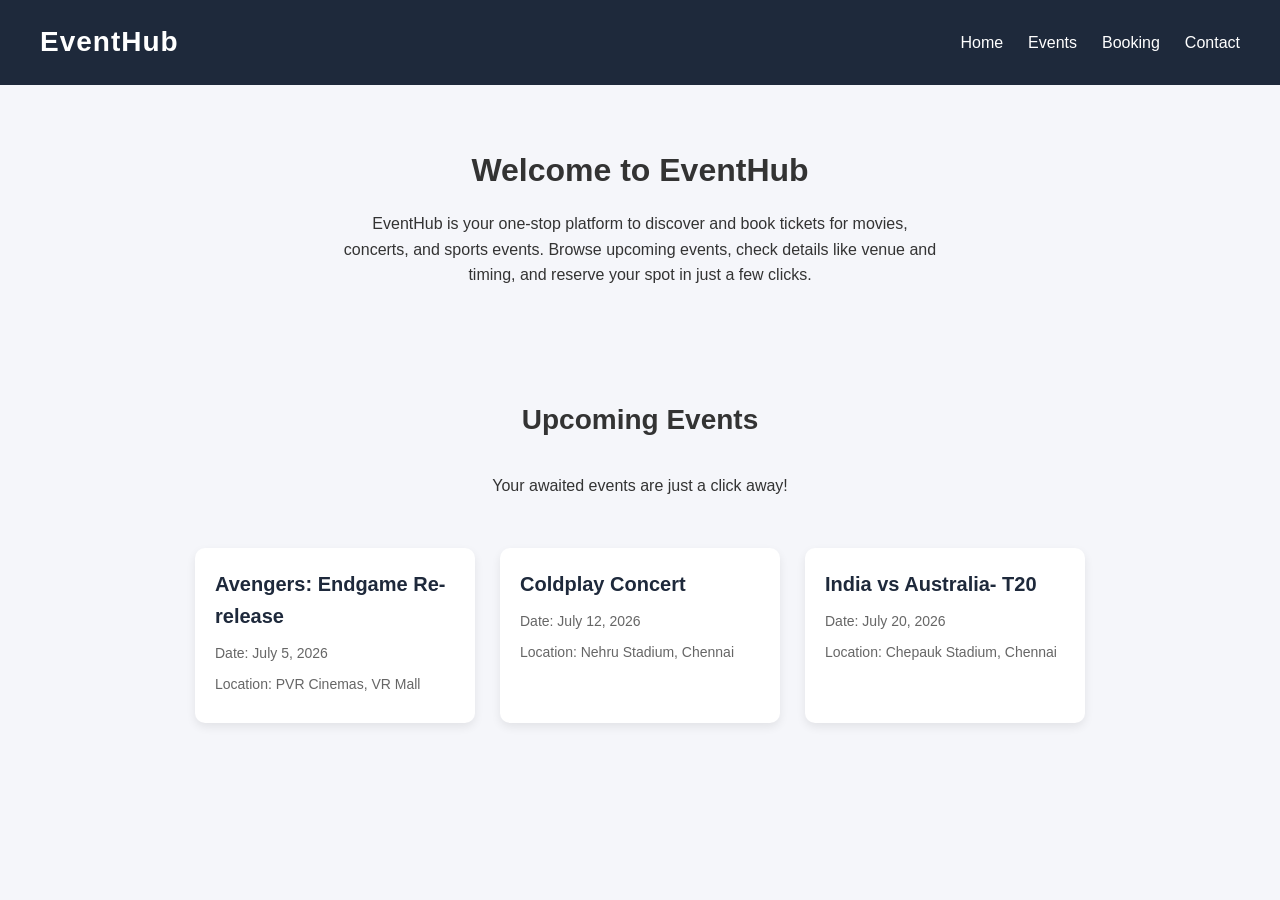
==== level3/index.html @ ec31017a "Add multiple event cards for movies, concerts, sports" ====
<!DOCTYPE html>
<html lang="en">
<head>
  <meta charset="UTF-8">
  <meta name="viewport" content="width=device-width, initial-scale=1.0">
  <title>EventHub - Online Ticket Booking</title>
  <link rel="stylesheet" href="style.css">
</head>
<body>

  <!-- ===== HEADER ===== -->
  <header>
    <h1>EventHub</h1>
    <nav>
      <ul>
        <li><a href="#home">Home</a></li>
        <li><a href="#events">Events</a></li>
        <li><a href="#booking">Booking</a></li>
        <li><a href="#contact">Contact</a></li>
      </ul>
    </nav>
  </header>

  <!-- ===== INTRO SECTION ===== -->
  <section id="home" class="intro">
    <h2>Welcome to EventHub</h2>
    <p>
      EventHub is your one-stop platform to discover and book tickets for
      movies, concerts, and sports events. Browse upcoming events, check
      details like venue and timing, and reserve your spot in just a few clicks.
    </p>
  </section>

  <!-- ===== MAIN CONTENT / EVENT LISTING SECTION ===== -->
  <main id="events">
    <h2>Upcoming Events</h2>
    <section class="event-listing">
      <!-- Event cards will be added here in Level 3 -->
       <p>Your awaited events are just a click away!</p>
    </section>
  </main>

  <!-- ===ADDING MULTIPLE EVENT CARDS === -->
   <section class="event-listing">
    <div class="event-card">
        <h3>Avengers: Endgame Re-release</h3>
        <p>Date: July 5, 2026</p>
        <p>Location: PVR Cinemas, VR Mall</p>
    </div>

    <div class="event-card">
      <h3>Coldplay Concert</h3>
      <p>Date: July 12, 2026</p>
      <p>Location: Nehru Stadium, Chennai</p>
    </div>

    <div class="event-card">
      <h3>India vs Australia- T20</h3>
      <p>Date: July 20, 2026</p>
      <p>Location: Chepauk Stadium, Chennai</p>
    </div>
   </section>
---- level3/style.css ----
/* === GLOBAL STYLES === */
* {
  margin: 0;
  padding: 0;
  box-sizing: border-box;
}

body{
    font-family: 'Segoe UI',Arial, sans-serif;
    color: #333;
    background-color: #f5f6fa;
    line-height: 1.6;
}

header{
    background-color: #1e293b;
    color: #ffffff;
}

header h1{
    font-size: 28px;
    letter-spacing: 1px;
}

/* === NAVIGATION SPACING === */

header{
    padding: 20px 40px;
    display: flex;
    justify-content: space-between;
    align-items: center;
    flex-wrap: wrap;
}

nav ul{
    list-style: none;
    display: flex;
    gap: 25px;
}

nav ul li a{
    color:#ffffff;
    text-decoration: none;
    font-size: 16px;
    font-weight: 500;
}

/* === INTRO SECTION SPACING === */

.intro{
    text-align: center;
    padding: 60px 20px;
}

.intro h2{
    font-size: 32px;
    margin-bottom: 15px;
}

.intro p{
    max-width: 600px;
    margin: 0 auto;
    font-size: 16px;
}

/* ===MAIN SECTION SPACING === */

main{
    padding: 50px 40px;
}

main h2{
    text-align: center;
    font-size: 28px;
    margin-bottom: 30px;
}

/* === EVENT CARD DESIGN === */

.event-listing{
    display: flex;
    flex-wrap: wrap;
    gap: 25px;
    justify-content: center;
}

.event-card{
    background-color: #ffffff;
    border-radius: 10px;
    padding: 20px;
    width: 280px;
    box-shadow: 0 4px 10px rgba(0,0,0, 0.08);
    transition: transform 0.3s ease;
}

.event-card:hover{
    transform: translateY(-5px);
}

.event-card h3{
    font-size: 20px;
    margin-bottom: 10px;
    color: #1e293b;
}

.event-card p{
    font-size: 14px;
    color: #666;
    margin-bottom: 8px;
}
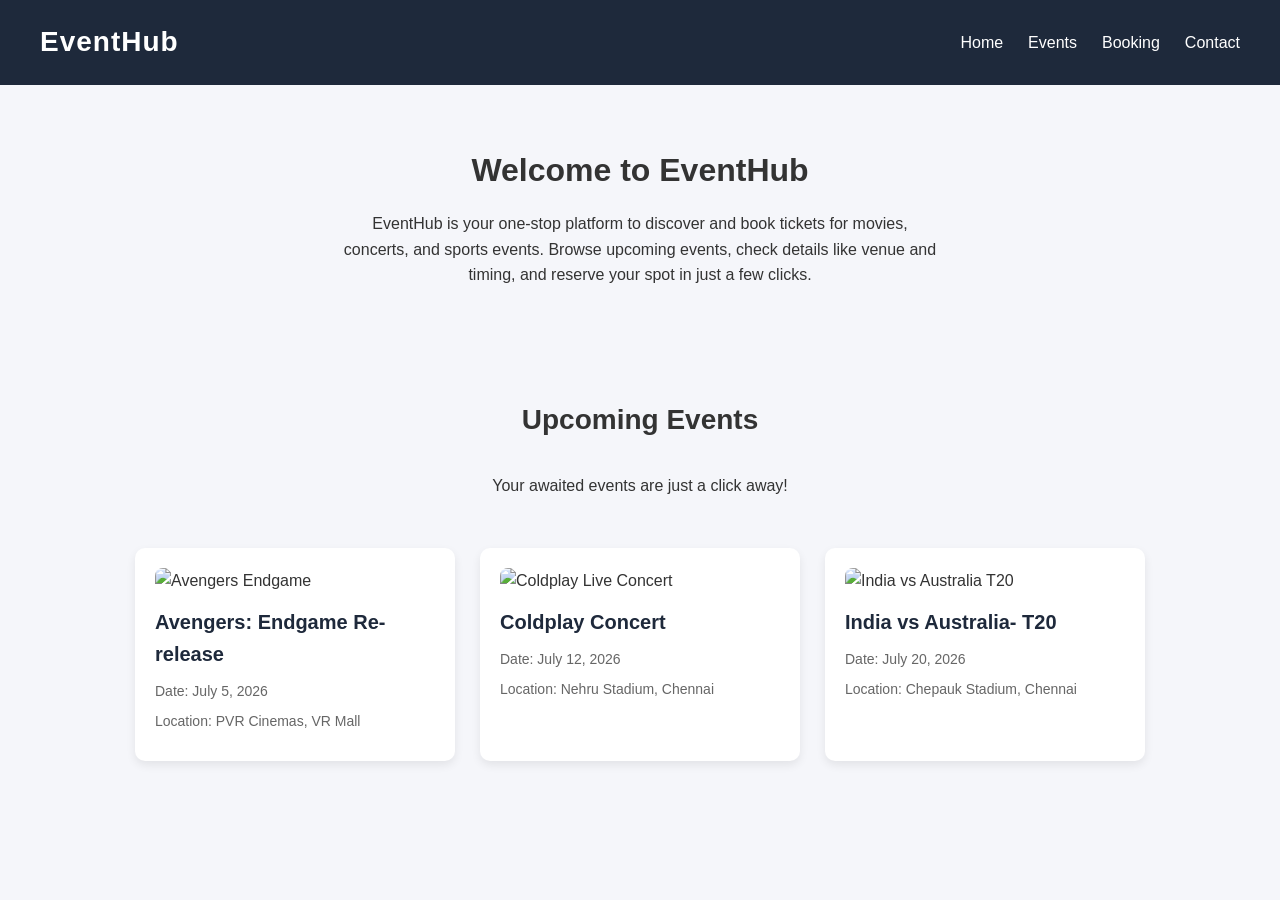
==== commit 03f02b2d: "Add images and icons to event cards" ====
--- a/level3/index.html
+++ b/level3/index.html
@@ -43,18 +43,21 @@
   <!-- ===ADDING MULTIPLE EVENT CARDS === -->
    <section class="event-listing">
     <div class="event-card">
+        <img src="https://placehold.co/280x160/1e293b/ffffff?text=Movie" alt="Avengers Endgame">
         <h3>Avengers: Endgame Re-release</h3>
         <p>Date: July 5, 2026</p>
         <p>Location: PVR Cinemas, VR Mall</p>
     </div>
 
     <div class="event-card">
+      <img src="https://placehold.co/280x160/1e293b/ffffff?text=Concert" alt="Coldplay Live Concert">
       <h3>Coldplay Concert</h3>
       <p>Date: July 12, 2026</p>
       <p>Location: Nehru Stadium, Chennai</p>
     </div>
 
     <div class="event-card">
+      <img src="https://placehold.co/280x160/1e293b/ffffff?text=Cricket" alt="India vs Australia T20">
       <h3>India vs Australia- T20</h3>
       <p>Date: July 20, 2026</p>
       <p>Location: Chepauk Stadium, Chennai</p>
--- a/level3/style.css
+++ b/level3/style.css
@@ -88,7 +88,7 @@
     background-color: #ffffff;
     border-radius: 10px;
     padding: 20px;
-    width: 280px;
+    width: 320px;
     box-shadow: 0 4px 10px rgba(0,0,0, 0.08);
     transition: transform 0.3s ease;
 }
@@ -107,4 +107,11 @@
     font-size: 14px;
     color: #666;
     margin-bottom: 8px;
+}
+
+/* ===== EVENT CARD IMAGES ===== */
+.event-card img {
+  width: 100%;
+  border-radius: 8px;
+  margin-bottom: 12px;
 }
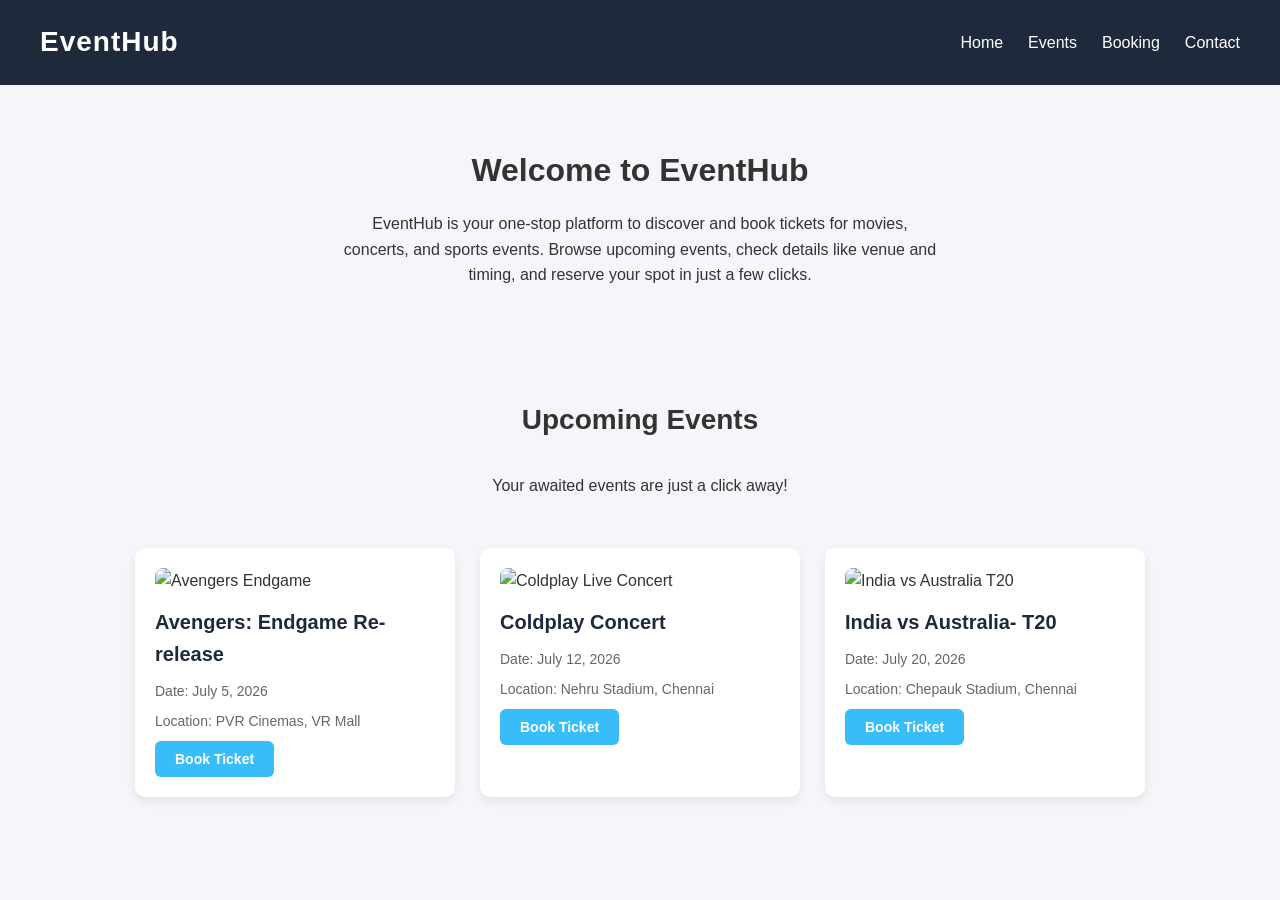
==== commit 788d19cb: "Add Book Ticket button to event cards" ====
--- a/level3/index.html
+++ b/level3/index.html
@@ -47,6 +47,7 @@
         <h3>Avengers: Endgame Re-release</h3>
         <p>Date: July 5, 2026</p>
         <p>Location: PVR Cinemas, VR Mall</p>
+        <button class="book-btn">Book Ticket</button>
     </div>
 
     <div class="event-card">
@@ -54,6 +55,7 @@
       <h3>Coldplay Concert</h3>
       <p>Date: July 12, 2026</p>
       <p>Location: Nehru Stadium, Chennai</p>
+      <button class="book-btn">Book Ticket</button>
     </div>
 
     <div class="event-card">
@@ -61,5 +63,6 @@
       <h3>India vs Australia- T20</h3>
       <p>Date: July 20, 2026</p>
       <p>Location: Chepauk Stadium, Chennai</p>
+      <button class="book-btn">Book Ticket</button>
     </div>
    </section>
--- a/level3/style.css
+++ b/level3/style.css
@@ -114,4 +114,21 @@
   width: 100%;
   border-radius: 8px;
   margin-bottom: 12px;
+}
+
+/* === BOOK TICKET BUTTON === */
+.book-btn {
+    background-color: #38bdf8;
+    color: #ffffff;
+    border: none;
+    padding: 10px 20px;
+    border-radius: 6px;
+    font-size: 14px;
+    font-weight: 600;
+    cursor: pointer;
+    transition: background-color 0.3s ease;
+}
+
+.book-btn:hover {
+    background-color: #0ea5e9;
 }
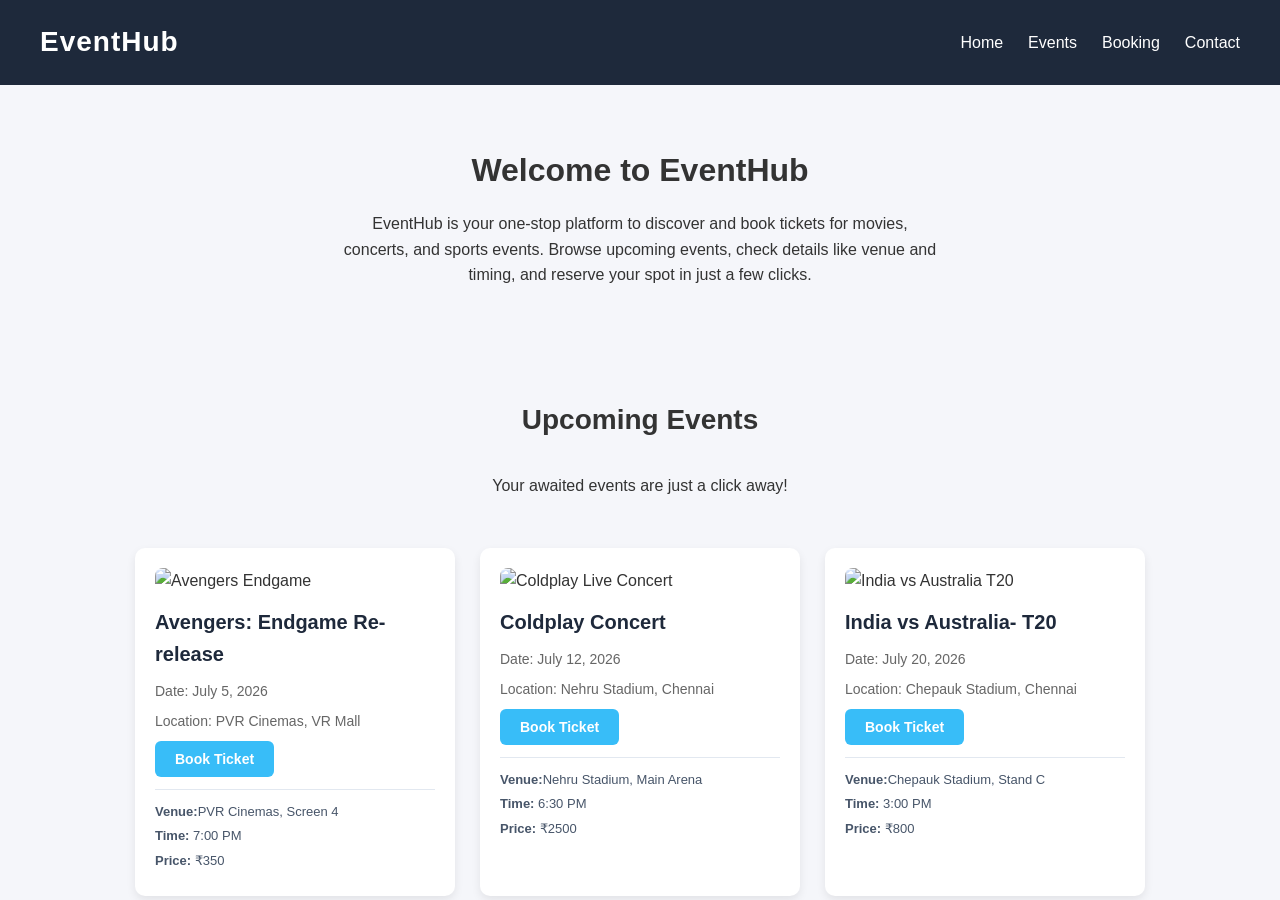
==== commit 18f36053: "Add event details section with venue, time, and price" ====
--- a/level3/index.html
+++ b/level3/index.html
@@ -48,6 +48,11 @@
         <p>Date: July 5, 2026</p>
         <p>Location: PVR Cinemas, VR Mall</p>
         <button class="book-btn">Book Ticket</button>
+        <div class="event-details">
+          <p><strong>Venue:</strong>PVR Cinemas, Screen 4 </p>
+          <p><strong>Time:</strong> 7:00 PM</p>
+          <p><strong>Price:</strong> ₹350</p>
+        </div>
     </div>
 
     <div class="event-card">
@@ -56,6 +61,11 @@
       <p>Date: July 12, 2026</p>
       <p>Location: Nehru Stadium, Chennai</p>
       <button class="book-btn">Book Ticket</button>
+      <div class="event-details">
+          <p><strong>Venue:</strong>Nehru Stadium, Main Arena </p>
+          <p><strong>Time:</strong> 6:30 PM</p>
+          <p><strong>Price:</strong> ₹2500</p>
+      </div>
     </div>
 
     <div class="event-card">
@@ -64,5 +74,10 @@
       <p>Date: July 20, 2026</p>
       <p>Location: Chepauk Stadium, Chennai</p>
       <button class="book-btn">Book Ticket</button>
+      <div class="event-details">
+          <p><strong>Venue:</strong>Chepauk Stadium, Stand C </p>
+          <p><strong>Time:</strong> 3:00 PM</p>
+          <p><strong>Price:</strong> ₹800</p>
+      </div>
     </div>
    </section>
--- a/level3/style.css
+++ b/level3/style.css
@@ -131,4 +131,18 @@
 
 .book-btn:hover {
     background-color: #0ea5e9;
+}
+
+/* === EVENT DETAILS SECTION === */
+
+.event-details {
+    margin-top: 12px;
+    padding-top: 12px;
+    border-top: 1px solid #e2e8f0;
+}
+
+.event-details p{
+    font-size: 13px;
+    color: #475569;
+    margin-bottom: 4px;
 }
